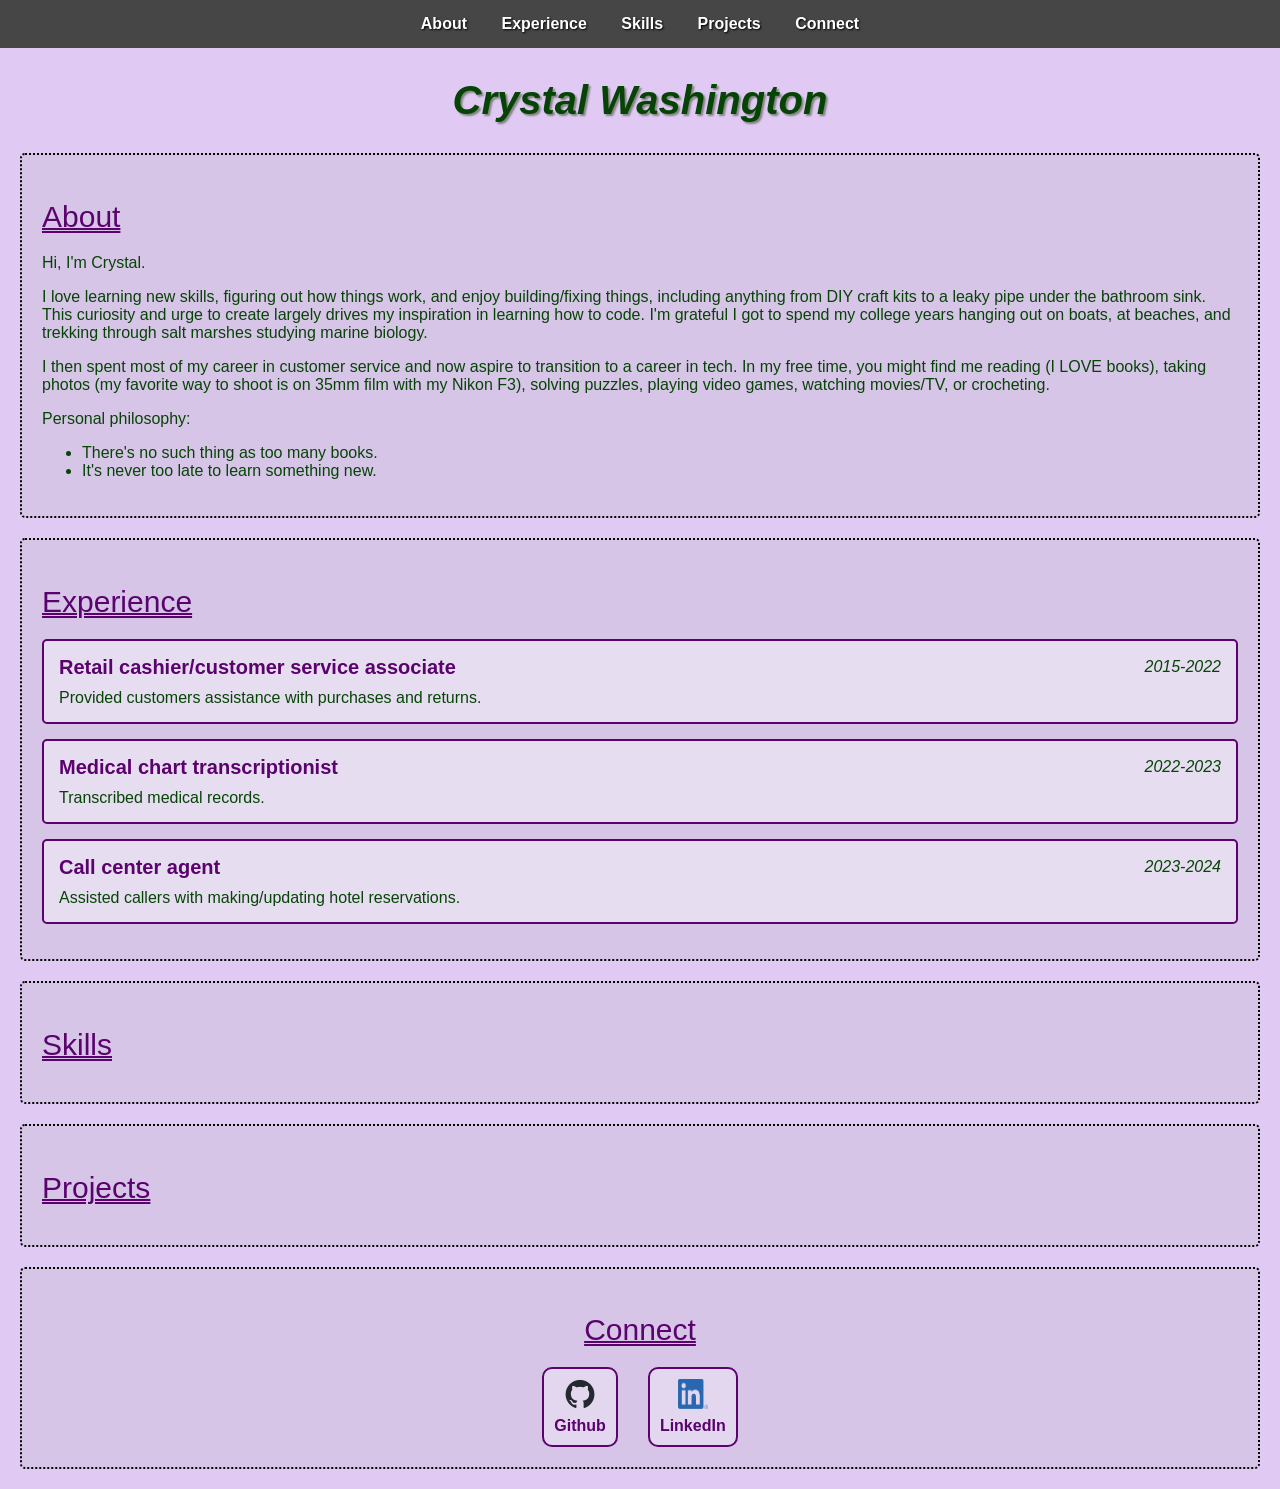
==== index.html @ 519ba272 "styling added" ====
<!DOCTYPE html>
<html lang="en">
    <head>
        <title>Crystal's Portfolio</title>
        <meta charset="UTF-8">
        <meta name="viewport" content="width=device-width, initial-scale=1.0">
        <meta name="description" content="Crystal Washington's web portfolio">
        <link rel="stylesheet" href="css/index.css">
    </head>

    <body>
        <nav>
            <a href="#About">About</a>
            <a href="#Experience">Experience</a>
            <a href="#Skills">Skills</a>
            <a href="#Projects">Projects</a>
            <a href="#Connect">Connect</a>
        </nav>

        <h1>Crystal Washington</h1>

      <section id="About">
        <h2>About</h2>
        <p>Hi, I'm Crystal. </p>

        <p>I love learning new skills, figuring out how things work, and enjoy building/fixing things, including anything from DIY craft kits to a leaky pipe under the bathroom sink. This curiosity and urge to create largely drives my inspiration in learning how to code. I'm grateful I got to spend my college years hanging out on boats, at beaches, and trekking through salt marshes studying marine biology. </p>

        <!-- still trying to find these insert photo took on the dock from class or at beach  -->

        <p>I then spent most of my career in customer service and now aspire to transition to a career in tech. In my free time, you might find me reading (I LOVE books), taking photos (my favorite way to shoot is on 35mm film with my Nikon F3), solving puzzles, playing video games, watching movies/TV, or crocheting.</p>

        <!-- photo of some completed crochet pieces? stack of some books? -->

        <p>Personal philosophy:</p>
        <ul>
          <li>There's no such thing as too many books.</li>
          <li>It's never too late to learn something new.</li>
        </ul>

      </section>

      <section id="Experience">
        <h2>Experience</h2>
        <div class="experience-item">
            <div class="job-title">
                <h3>Retail cashier/customer service associate</h3>
                <p class="job-date">2015-2022</p>
            </div>
            <p class="job-description">Provided customers assistance with purchases and returns.</p>
        </div>

        <div class="experience-item">
            <div class="job-title">
                <h3>Medical chart transcriptionist</h3>
                <p class="job-date">2022-2023</p>
            </div>
            <p class="job-description">Transcribed medical records.</p>
        </div>

        <div class="experience-item">
            <div class="job-title">
                <h3>Call center agent</h3>
                <p class="job-date">2023-2024</p>
            </div>
            <p class="job-description"> Assisted callers with making/updating hotel reservations. </p>
        </div>
      </section>

      <section id="Skills">
        <h2>Skills</h2>
        <!-- Filling in this section in upcoming lessons -->
      </section>

      <section id="Projects">
        <h2>Projects</h2>
        <ul>
            <!-- Filling in this section in upcoming lessons -->
        </ul>
      </section>

      <section id="Connect">
        <h2>Connect</h2>
        <div class="connect-links">
            <a href="https://github.com/cryssw17" target="_blank" rel="noreferrer">
                <img src="images/github-logo.png" alt="GitHub cat logo" width="30" height="30">
                <span>Github</span>
            </a>

            <a href="https://www.linkedin.com/in/crystal-washington-173469292/" target="_blank" rel="noreferrer">
                <img src="images/linkedin-icon.png" alt="LinkedIn icon" width="30" height="30">
                <span>LinkedIn</span>
            </a>
        </div>
      </section>

    </body>
</html>
---- css/index.css ----
body {
    background-color: rgb(224, 202, 244);
    color: rgb(6, 68, 6);
    font-family: Arial, Helvetica, sans-serif;
    margin: 0;
    padding: 0;
}


nav {
    background-color: rgb(70, 70, 70);
    padding: 15px;
    text-align: center;
    position:sticky;
    top: 0;
}

nav a {
    color: white;
    text-decoration: none;
    padding: 10px 15px;
    font-weight: bold;
    text-shadow: 1px 1px 2px black;
}

nav a:hover {
    text-decoration: underline;
    background-color: rgba(255, 255, 255, 0.2);
}


h1 {
    text-shadow: 2px 2px 2px grey;
    text-align: center;
    font-style: italic;
    font-size: 40px;
    margin: 30px 0;
}

section {
    padding: 20px;
    margin: 20px;
    background-color: rgba(179, 178, 180, 0.2);
    border: 2px dotted black;
    border-radius: 5px;
}


h2 {
    font-size: 30px;
    font-weight: normal;
    color: rgb(90, 2, 109);
    text-decoration: underline double;
    text-decoration-thickness: 2px;
    margin-bottom: 20px;
}


#Experience .experience-item {
    background-color: rgba(255, 255, 255, 0.4);
    padding: 15px;
    margin-bottom: 15px;
    border-radius: 5px;
    border: 2px solid rgb(90, 2, 109);
}

#Experience .job-title {
    display: flex;
    justify-content: space-between;
    align-items: center;
    margin-bottom: 10px;
}

#Experience h3 {
    margin: 0;
    color: rgb(90, 2, 109);
    font-size: 20px;
}

#Experience .job-date {
    color: rgb(6, 68, 6);
    font-style: italic;
    margin: 0;
}

#Experience .job-description {
    margin: 5px 0 0 0;
    color: rgb(6, 68, 6);
}


#Connect {
    text-align: center;
}

#Connect .connect-links {
    display: flex;
    justify-content: center;
}

#Connect a {
    display: flex;
    flex-direction: column;
    align-items: center;
    text-decoration: none;
    color: rgb(90, 2, 109);
    font-weight: bold;
    padding: 10px;
    margin: 0 15px;
    border: 2px solid rgb(90, 2, 109);
    border-radius: 10px;
    background-color: rgba(255, 255, 255, 0.3);
}

#Connect a:hover {
    background-color: rgba(255, 255, 255, 0.6);
}

#Connect a img {
    margin-bottom: 8px;
}

#Connect a span {
    font-size: 16px;
}
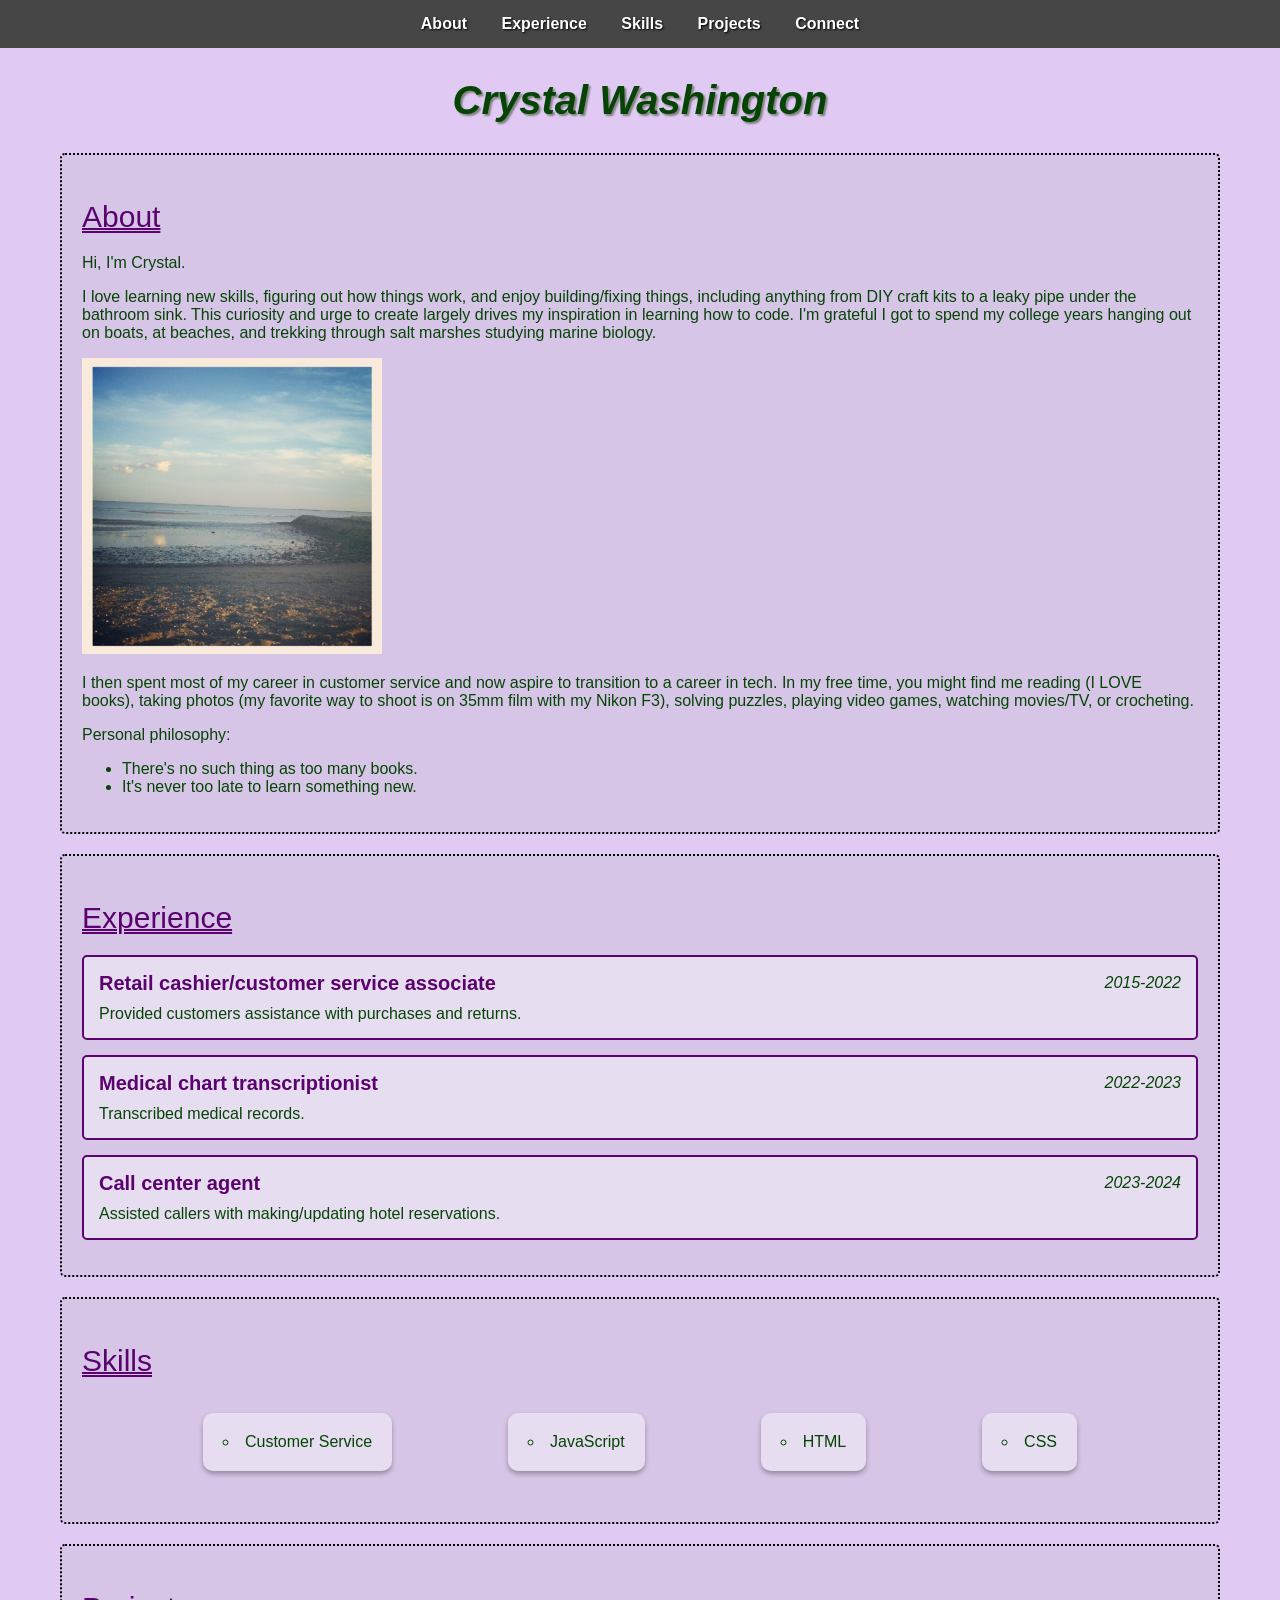
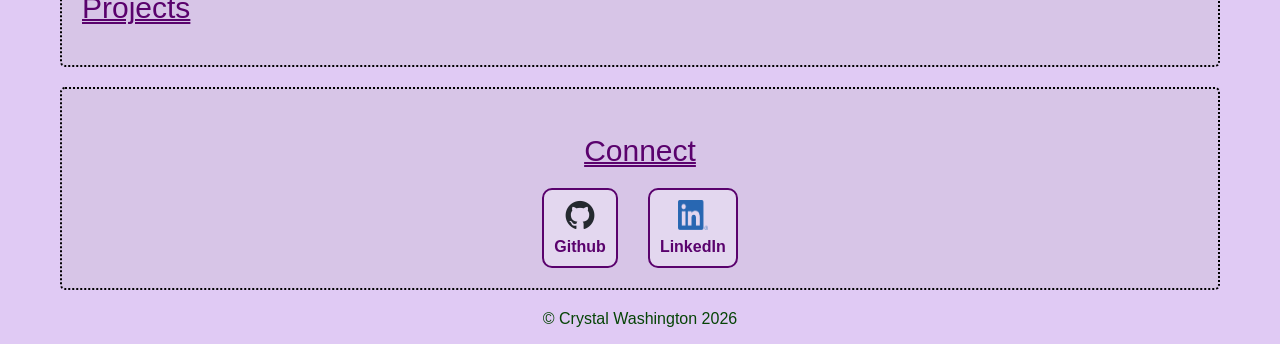
==== commit c9fee743: "added js, footer and skills" ====
--- a/index.html
+++ b/index.html
@@ -25,7 +25,7 @@
 
         <p>I love learning new skills, figuring out how things work, and enjoy building/fixing things, including anything from DIY craft kits to a leaky pipe under the bathroom sink. This curiosity and urge to create largely drives my inspiration in learning how to code. I'm grateful I got to spend my college years hanging out on boats, at beaches, and trekking through salt marshes studying marine biology. </p>
 
-        <!-- still trying to find these insert photo took on the dock from class or at beach  -->
+        <img src="images/beach.jpg" alt="beach at low tide" width="300">
 
         <p>I then spent most of my career in customer service and now aspire to transition to a career in tech. In my free time, you might find me reading (I LOVE books), taking photos (my favorite way to shoot is on 35mm film with my Nikon F3), solving puzzles, playing video games, watching movies/TV, or crocheting.</p>
 
@@ -68,7 +68,7 @@
 
       <section id="Skills">
         <h2>Skills</h2>
-        <!-- Filling in this section in upcoming lessons -->
+        <ul></ul>
       </section>
 
       <section id="Projects">
@@ -92,6 +92,6 @@
             </a>
         </div>
       </section>
-
+     <script src="js/index.js"></script> 
     </body>
 </html>
--- a/css/index.css
+++ b/css/index.css
@@ -2,7 +2,7 @@
     background-color: rgb(224, 202, 244);
     color: rgb(6, 68, 6);
     font-family: Arial, Helvetica, sans-serif;
-    margin: 0;
+    margin: 0 40px;
     padding: 0;
 }
 
@@ -13,6 +13,8 @@
     text-align: center;
     position:sticky;
     top: 0;
+    margin: 0 -40px;
+    
 }
 
 nav a {
@@ -26,6 +28,7 @@
 nav a:hover {
     text-decoration: underline;
     background-color: rgba(255, 255, 255, 0.2);
+    z-index: 1000;
 }
 
 
@@ -122,4 +125,26 @@
 
 #Connect a span {
     font-size: 16px;
+}
+
+footer {
+   text-align: center; 
+}
+
+#Skills ul {
+    display:flex;
+    align-items: center;
+    justify-content:space-evenly;
+    flex-wrap: wrap;
+    padding: 10px;
+}
+
+#Skills li {
+    background-color: rgba(255, 255, 255, 0.4);
+    border-radius: 10px;
+    list-style-type: circle;
+    list-style-position: inside;
+    margin: 5px;
+    padding: 20px;
+    box-shadow: 0px 3px 5px rgba(0,0,0,0.3);
 }
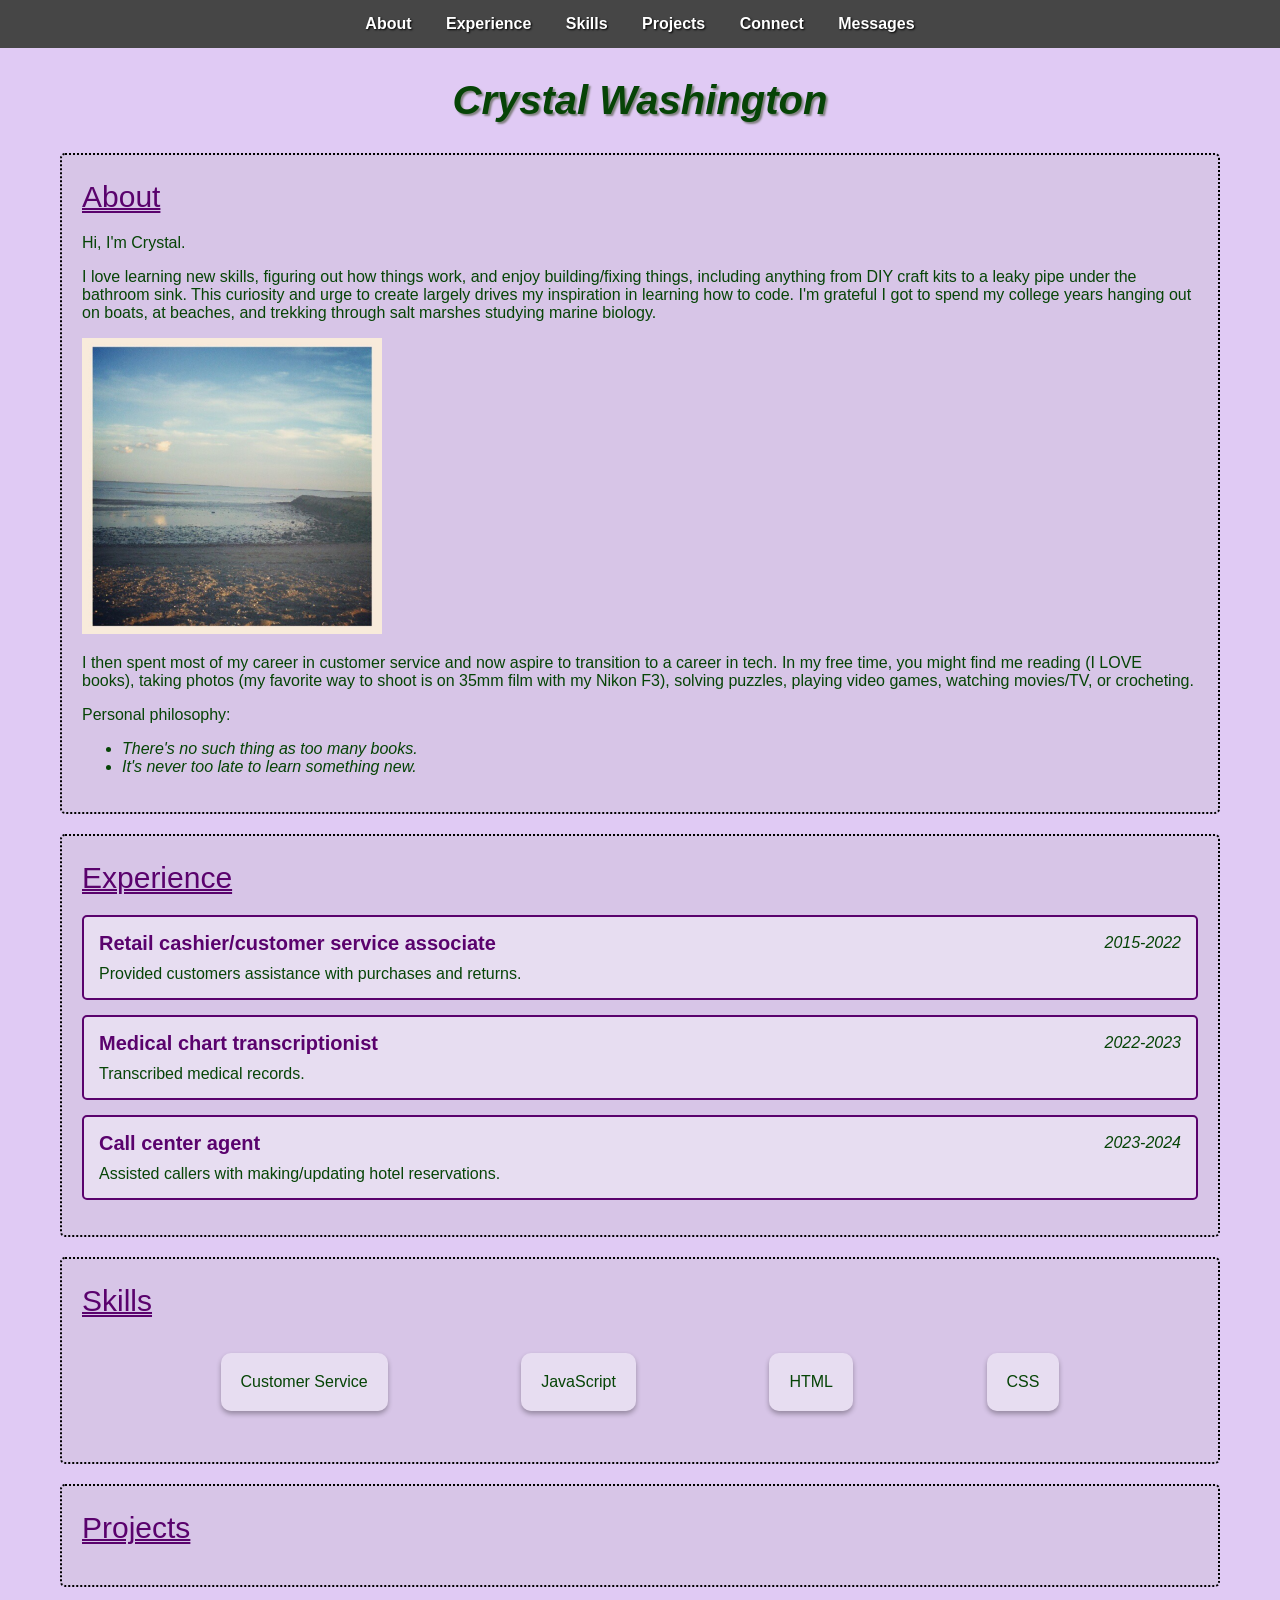
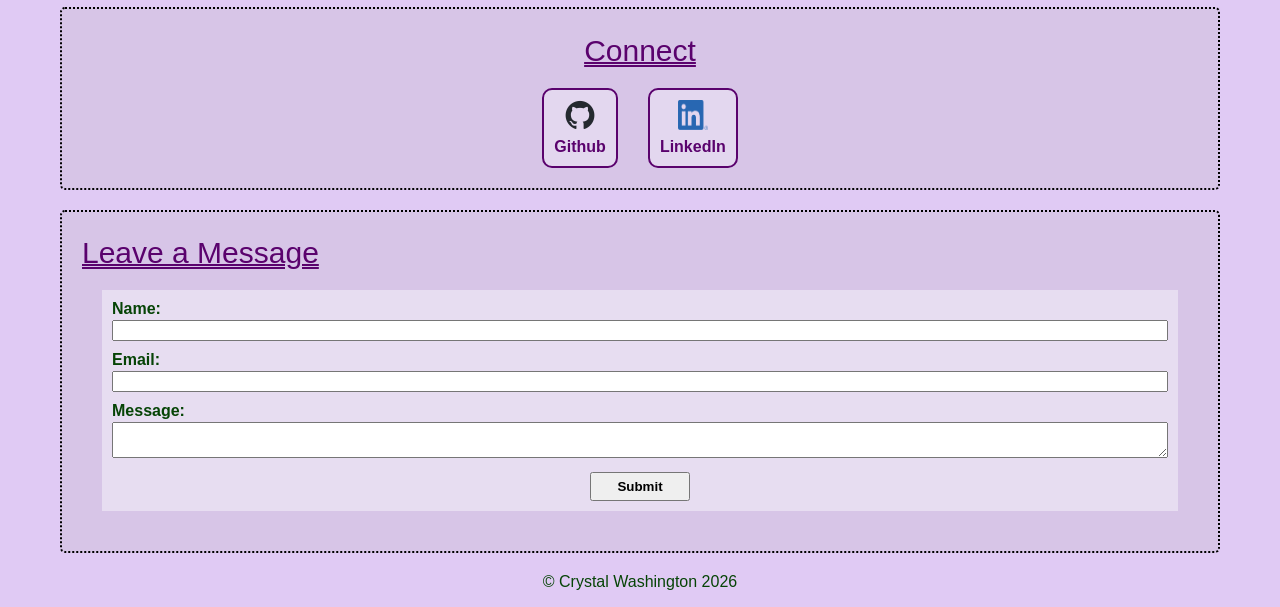
==== commit 373c005c: "added message form" ====
--- a/index.html
+++ b/index.html
@@ -10,16 +10,17 @@
 
     <body>
         <nav>
-            <a href="#About">About</a>
-            <a href="#Experience">Experience</a>
-            <a href="#Skills">Skills</a>
-            <a href="#Projects">Projects</a>
-            <a href="#Connect">Connect</a>
+            <a href="#about">About</a>
+            <a href="#experience">Experience</a>
+            <a href="#skills">Skills</a>
+            <a href="#projects">Projects</a>
+            <a href="#connect">Connect</a>
+            <a href="#leave_messages">Messages</a>
         </nav>
 
         <h1>Crystal Washington</h1>
 
-      <section id="About">
+      <section id="about">
         <h2>About</h2>
         <p>Hi, I'm Crystal. </p>
 
@@ -39,7 +40,7 @@
 
       </section>
 
-      <section id="Experience">
+      <section id="experience">
         <h2>Experience</h2>
         <div class="experience-item">
             <div class="job-title">
@@ -66,19 +67,19 @@
         </div>
       </section>
 
-      <section id="Skills">
+      <section id="skills">
         <h2>Skills</h2>
         <ul></ul>
       </section>
 
-      <section id="Projects">
+      <section id="projects">
         <h2>Projects</h2>
         <ul>
             <!-- Filling in this section in upcoming lessons -->
         </ul>
       </section>
 
-      <section id="Connect">
+      <section id="connect">
         <h2>Connect</h2>
         <div class="connect-links">
             <a href="https://github.com/cryssw17" target="_blank" rel="noreferrer">
@@ -92,6 +93,25 @@
             </a>
         </div>
       </section>
+      <section id="leave_messages">
+        <h2>Leave a Message</h2>
+        <form name="leave_message">
+            <label for="usersName">Name:</label>
+            <input type="text" id="usersName" name="usersName" required>
+            <br>
+            <label for="usersEmail">Email:</label>
+            <input type="email" id="usersEmail" name="usersEmail" required>
+            <br>
+            <label for="usersMessage">Message:</label>
+            <textarea id="usersMessage" name="usersMessage" required></textarea>
+            <br>
+            <button type="submit">Submit</button>
+        </form>
+      </section>
+      <section id="messages" hidden>
+        <h2>Messages</h2>
+        <ul></ul>
+      </section>
      <script src="js/index.js"></script> 
     </body>
 </html>
--- a/css/index.css
+++ b/css/index.css
@@ -42,6 +42,7 @@
 
 section {
     padding: 20px;
+    padding-top: 0px;
     margin: 20px;
     background-color: rgba(179, 178, 180, 0.2);
     border: 2px dotted black;
@@ -54,12 +55,15 @@
     font-weight: normal;
     color: rgb(90, 2, 109);
     text-decoration: underline double;
-    text-decoration-thickness: 2px;
+    text-decoration-thickness: 1.5px;
     margin-bottom: 20px;
 }
 
+#about li{
+    font-style: italic;
+}
 
-#Experience .experience-item {
+#experience .experience-item {
     background-color: rgba(255, 255, 255, 0.4);
     padding: 15px;
     margin-bottom: 15px;
@@ -67,41 +71,41 @@
     border: 2px solid rgb(90, 2, 109);
 }
 
-#Experience .job-title {
+#experience .job-title {
     display: flex;
     justify-content: space-between;
     align-items: center;
     margin-bottom: 10px;
 }
 
-#Experience h3 {
+#experience h3 {
     margin: 0;
     color: rgb(90, 2, 109);
     font-size: 20px;
 }
 
-#Experience .job-date {
+#experience .job-date {
     color: rgb(6, 68, 6);
     font-style: italic;
     margin: 0;
 }
 
-#Experience .job-description {
+#experience .job-description {
     margin: 5px 0 0 0;
     color: rgb(6, 68, 6);
 }
 
 
-#Connect {
+#connect {
     text-align: center;
 }
 
-#Connect .connect-links {
+#connect .connect-links {
     display: flex;
     justify-content: center;
 }
 
-#Connect a {
+#connect a {
     display: flex;
     flex-direction: column;
     align-items: center;
@@ -115,15 +119,15 @@
     background-color: rgba(255, 255, 255, 0.3);
 }
 
-#Connect a:hover {
+#connect a:hover {
     background-color: rgba(255, 255, 255, 0.6);
 }
 
-#Connect a img {
+#connect a img {
     margin-bottom: 8px;
 }
 
-#Connect a span {
+#connect a span {
     font-size: 16px;
 }
 
@@ -131,7 +135,7 @@
    text-align: center; 
 }
 
-#Skills ul {
+#skills ul {
     display:flex;
     align-items: center;
     justify-content:space-evenly;
@@ -139,12 +143,41 @@
     padding: 10px;
 }
 
-#Skills li {
+#skills li {
     background-color: rgba(255, 255, 255, 0.4);
     border-radius: 10px;
-    list-style-type: circle;
-    list-style-position: inside;
+    list-style: none;
     margin: 5px;
     padding: 20px;
     box-shadow: 0px 3px 5px rgba(0,0,0,0.3);
-}+}
+
+form {
+    background-color:rgba(255, 255, 255, 0.4);
+    padding: 10px;
+    margin: 20px;
+}
+
+form label{
+    display: block;
+    margin-bottom: 2px;
+    font-weight: 700;
+
+}
+
+form input,
+form textarea {
+    margin-bottom: 10px;
+    width: 100%;
+    box-sizing:border-box;
+
+}
+
+button{
+    display: block;
+    width: 100px;
+    padding: 5px;
+    font-weight: 700;
+    margin: 0 auto;
+}
+
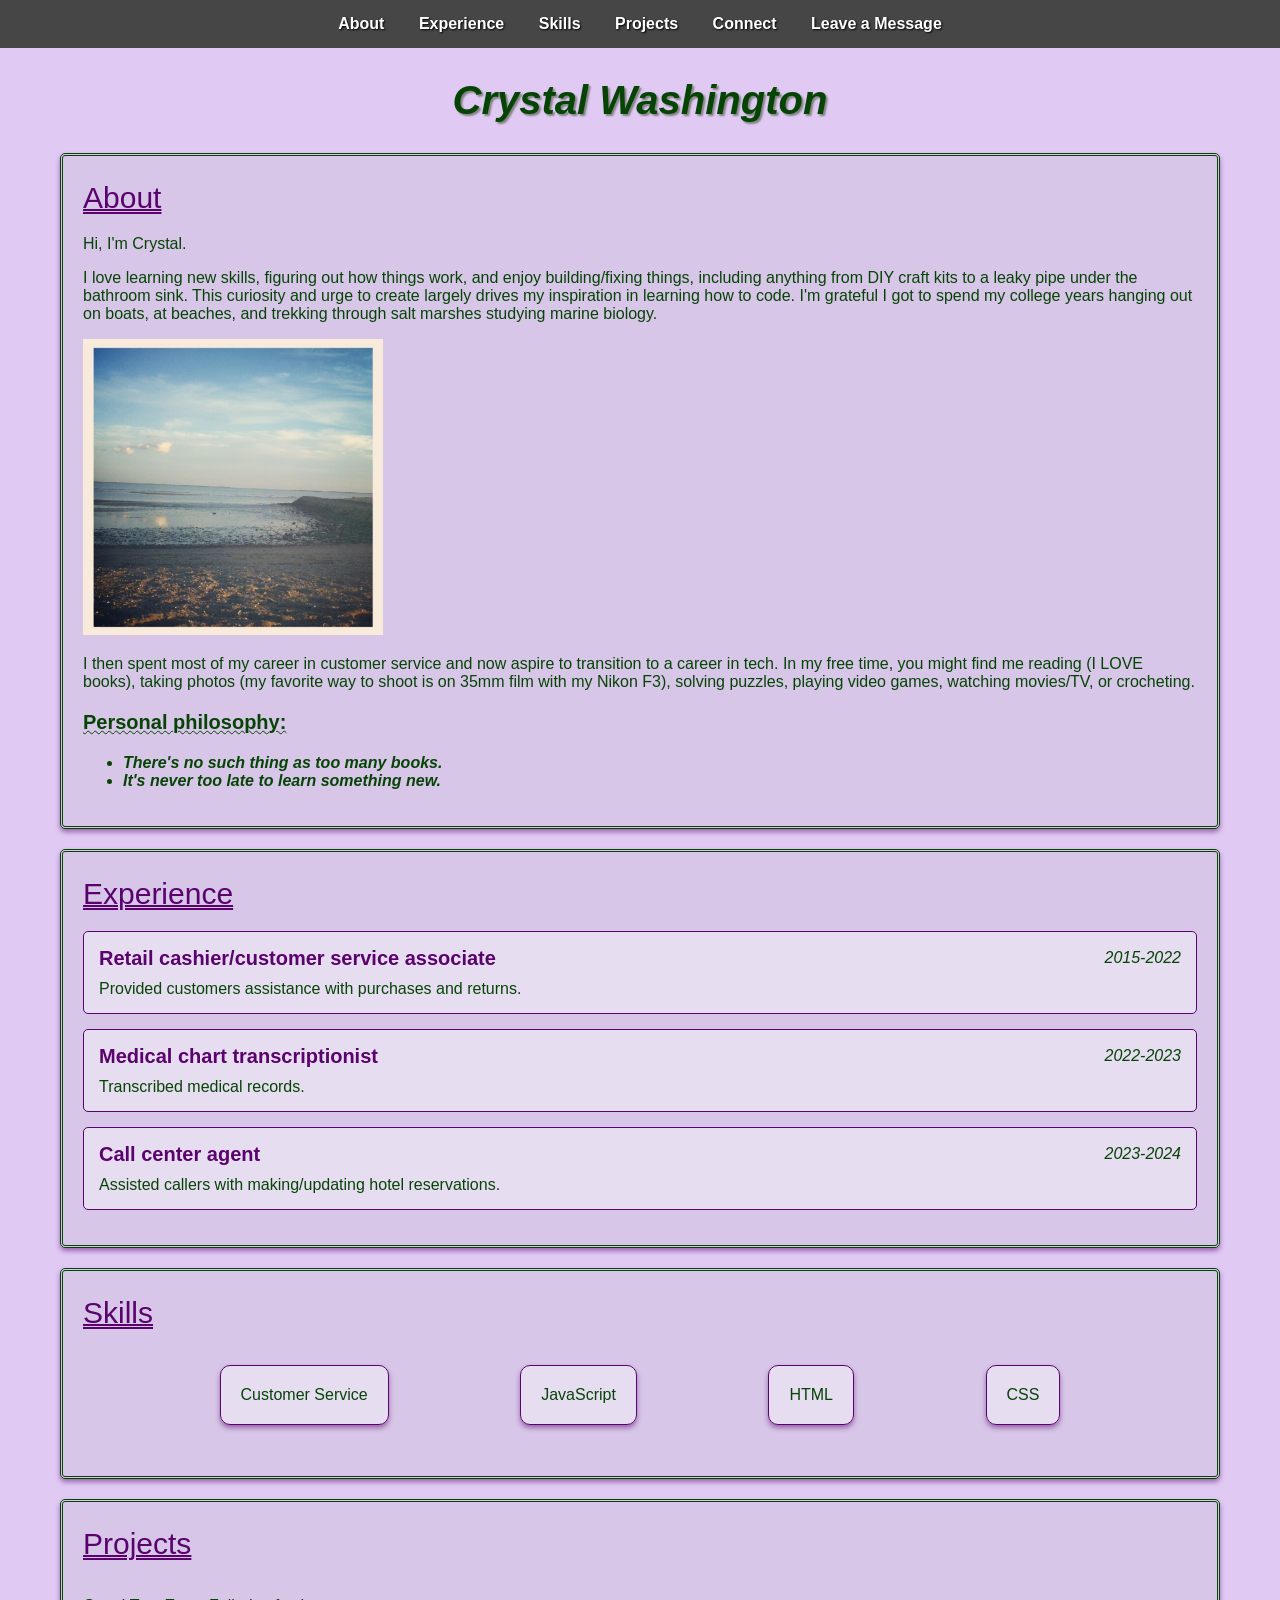
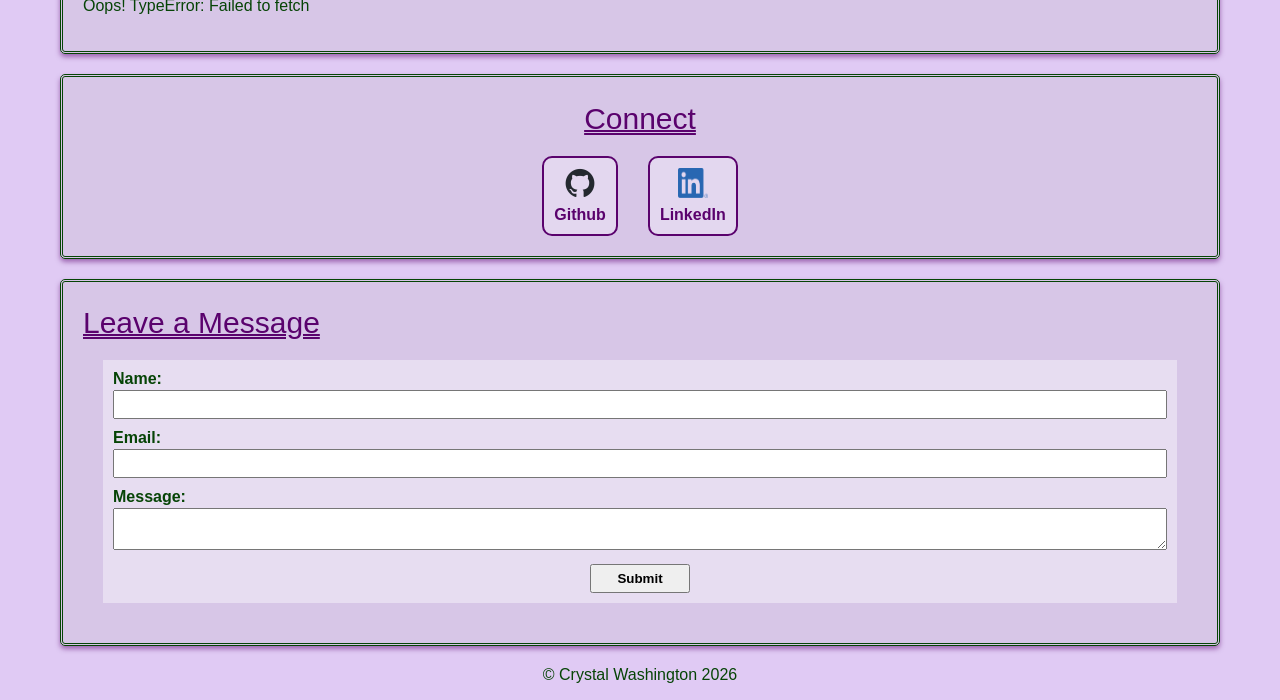
==== commit 944cb029: "api fetch for repo" ====
--- a/index.html
+++ b/index.html
@@ -15,7 +15,7 @@
             <a href="#skills">Skills</a>
             <a href="#projects">Projects</a>
             <a href="#connect">Connect</a>
-            <a href="#leave_messages">Messages</a>
+            <a href="#leave_messages">Leave a Message</a>
         </nav>
 
         <h1>Crystal Washington</h1>
@@ -32,8 +32,8 @@
 
         <!-- photo of some completed crochet pieces? stack of some books? -->
 
-        <p>Personal philosophy:</p>
-        <ul>
+        <p class="philosophy">Personal philosophy:</p>
+        <ul class="philosophy-items">
           <li>There's no such thing as too many books.</li>
           <li>It's never too late to learn something new.</li>
         </ul>
@@ -75,7 +75,12 @@
       <section id="projects">
         <h2>Projects</h2>
         <ul>
-            <!-- Filling in this section in upcoming lessons -->
+            <!-- used these li to see how section would look if had more than one repo to display -->
+            <!-- <li>test</li> 
+            <li>test2</li>
+            <li>test3</li>
+            <li>test4</li> -->
+
         </ul>
       </section>
 
--- a/css/index.css
+++ b/css/index.css
@@ -45,8 +45,9 @@
     padding-top: 0px;
     margin: 20px;
     background-color: rgba(179, 178, 180, 0.2);
-    border: 2px dotted black;
     border-radius: 5px;
+    border-style: double;
+    box-shadow: 0px 3px 5px rgb(90, 2, 109, 0.5);
 }
 
 
@@ -59,16 +60,12 @@
     margin-bottom: 20px;
 }
 
-#about li{
-    font-style: italic;
-}
-
 #experience .experience-item {
     background-color: rgba(255, 255, 255, 0.4);
     padding: 15px;
     margin-bottom: 15px;
     border-radius: 5px;
-    border: 2px solid rgb(90, 2, 109);
+    border: 1px solid rgb(90, 2, 109);
 }
 
 #experience .job-title {
@@ -149,7 +146,8 @@
     list-style: none;
     margin: 5px;
     padding: 20px;
-    box-shadow: 0px 3px 5px rgba(0,0,0,0.3);
+    border: 1px solid rgb(90, 2, 109);
+    box-shadow: 0px 3px 5px rgb(90, 2, 109, 0.5);
 }
 
 form {
@@ -170,10 +168,11 @@
     margin-bottom: 10px;
     width: 100%;
     box-sizing:border-box;
-
-}
-
-button{
+    padding: 5px;
+
+}
+
+form button{
     display: block;
     width: 100px;
     padding: 5px;
@@ -181,3 +180,44 @@
     margin: 0 auto;
 }
 
+#messages li {
+    margin-bottom: 10px;
+    list-style-type:square;
+}
+
+#messages button{
+    margin: 0 10px;
+    width: 65px;
+    padding: 5px;
+    font-weight: 700;
+    
+}
+
+#projects ul{
+    display: grid;
+    gap: 10px;
+    row-gap: 10px;
+}
+
+#projects li {
+    background-color: rgba(255, 255, 255, 0.4);
+    list-style: none;
+    padding: 10px;
+    width: 200px;
+    border-radius: 5px;
+    border: 1px solid rgb(90, 2, 109);
+    box-shadow: 0px 3px 5px rgb(90, 2, 109, 0.5);
+}
+
+
+.philosophy {
+    font-size:20px;
+    font-weight: bold;
+    text-decoration:underline wavy;
+    text-decoration-thickness: 1.15px;
+}
+
+.philosophy-items {
+    font-weight: bold;
+    font-style: italic;
+}
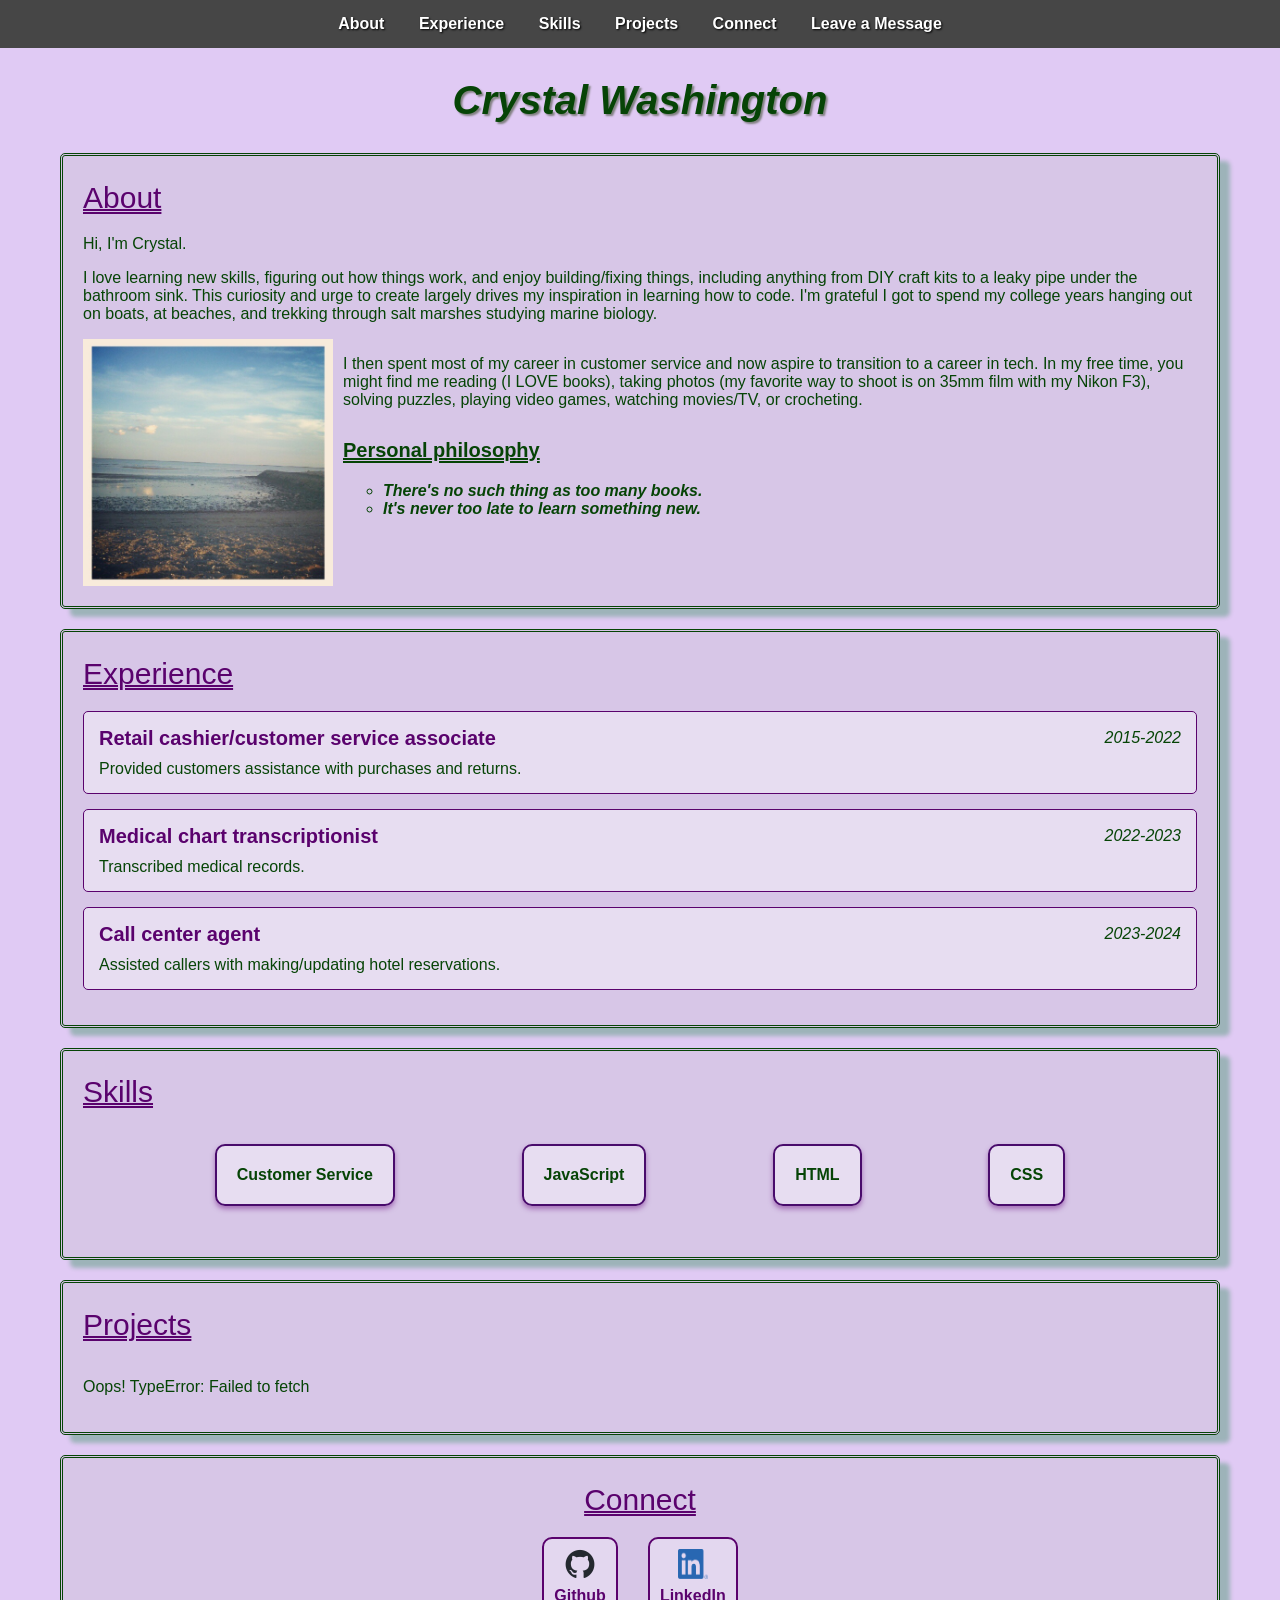
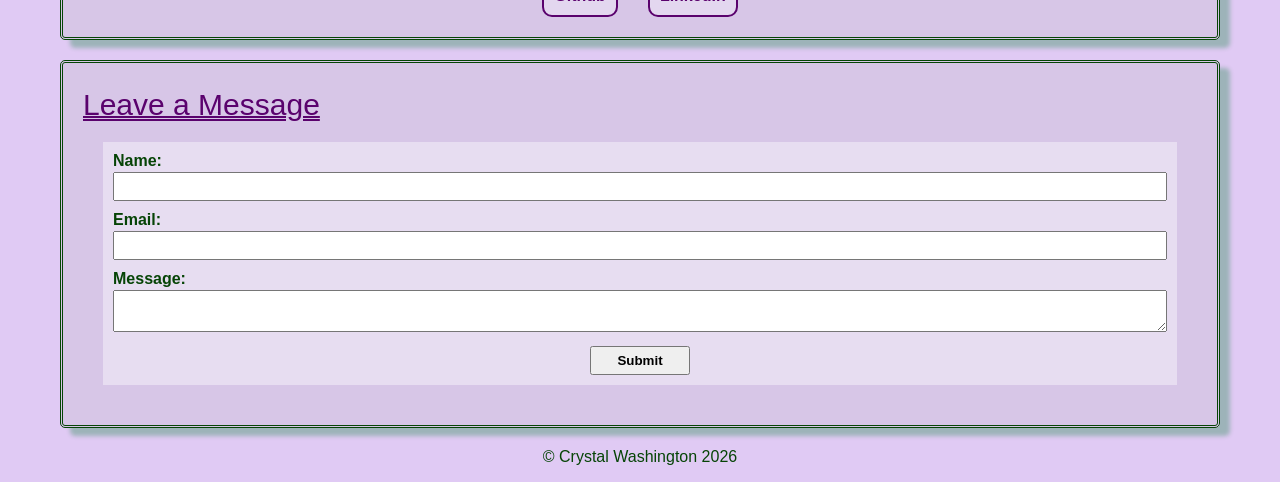
==== commit 6d665b4b: "adjusted about section styling" ====
--- a/index.html
+++ b/index.html
@@ -26,17 +26,21 @@
 
         <p>I love learning new skills, figuring out how things work, and enjoy building/fixing things, including anything from DIY craft kits to a leaky pipe under the bathroom sink. This curiosity and urge to create largely drives my inspiration in learning how to code. I'm grateful I got to spend my college years hanging out on boats, at beaches, and trekking through salt marshes studying marine biology. </p>
 
-        <img src="images/beach.jpg" alt="beach at low tide" width="300">
+        <div class="about-row">
+            <img src="images/beach.jpg" alt="beach at low tide" width="250">
+            <div class="row-text">
+                <p>I then spent most of my career in customer service and now aspire to transition to a career in tech. In my free time, you might find me reading (I LOVE books), taking photos (my favorite way to shoot is on 35mm film with my Nikon F3), solving puzzles, playing video games, watching movies/TV, or crocheting.</p>
 
-        <p>I then spent most of my career in customer service and now aspire to transition to a career in tech. In my free time, you might find me reading (I LOVE books), taking photos (my favorite way to shoot is on 35mm film with my Nikon F3), solving puzzles, playing video games, watching movies/TV, or crocheting.</p>
 
-        <!-- photo of some completed crochet pieces? stack of some books? -->
-
-        <p class="philosophy">Personal philosophy:</p>
-        <ul class="philosophy-items">
-          <li>There's no such thing as too many books.</li>
-          <li>It's never too late to learn something new.</li>
-        </ul>
+                <div class="philosophy">
+                <p>Personal philosophy</p>
+                <ul class="philosophy-items">
+                    <li>There's no such thing as too many books.</li>
+                    <li>It's never too late to learn something new.</li>
+                </ul>
+                </div>
+            </div>
+        </div>
 
       </section>
 
--- a/css/index.css
+++ b/css/index.css
@@ -47,7 +47,7 @@
     background-color: rgba(179, 178, 180, 0.2);
     border-radius: 5px;
     border-style: double;
-    box-shadow: 0px 3px 5px rgb(90, 2, 109, 0.5);
+    box-shadow: 10px 8px 4px rgba(2, 125, 51, 0.3);
 }
 
 
@@ -60,6 +60,31 @@
     margin-bottom: 20px;
 }
 
+#about .about-row {
+    display:flex;
+    align-items:flex-start;
+    gap: 10px;
+}
+
+
+#about .philosophy {
+    justify-self: center;
+    margin-top: 30px;
+}
+
+.philosophy p {
+    font-size:20px;
+    font-weight: bold;
+    text-decoration:underline double;
+    text-decoration-thickness: 1.5px;
+}
+
+.philosophy li {
+    font-weight: bold;
+    font-style: italic;
+    list-style: circle;
+}
+
 #experience .experience-item {
     background-color: rgba(255, 255, 255, 0.4);
     padding: 15px;
@@ -146,8 +171,9 @@
     list-style: none;
     margin: 5px;
     padding: 20px;
-    border: 1px solid rgb(90, 2, 109);
-    box-shadow: 0px 3px 5px rgb(90, 2, 109, 0.5);
+    border: 2px solid rgb(73, 11, 108);
+    box-shadow: 0px 3px 5px rgba(115, 24, 135, 0.5);
+    font-weight: bold;
 }
 
 form {
@@ -205,19 +231,10 @@
     padding: 10px;
     width: 200px;
     border-radius: 5px;
-    border: 1px solid rgb(90, 2, 109);
+    border: 2px solid rgb(90, 2, 109);
     box-shadow: 0px 3px 5px rgb(90, 2, 109, 0.5);
 }
 
 
-.philosophy {
-    font-size:20px;
-    font-weight: bold;
-    text-decoration:underline wavy;
-    text-decoration-thickness: 1.15px;
-}
-
-.philosophy-items {
-    font-weight: bold;
-    font-style: italic;
-}
+
+
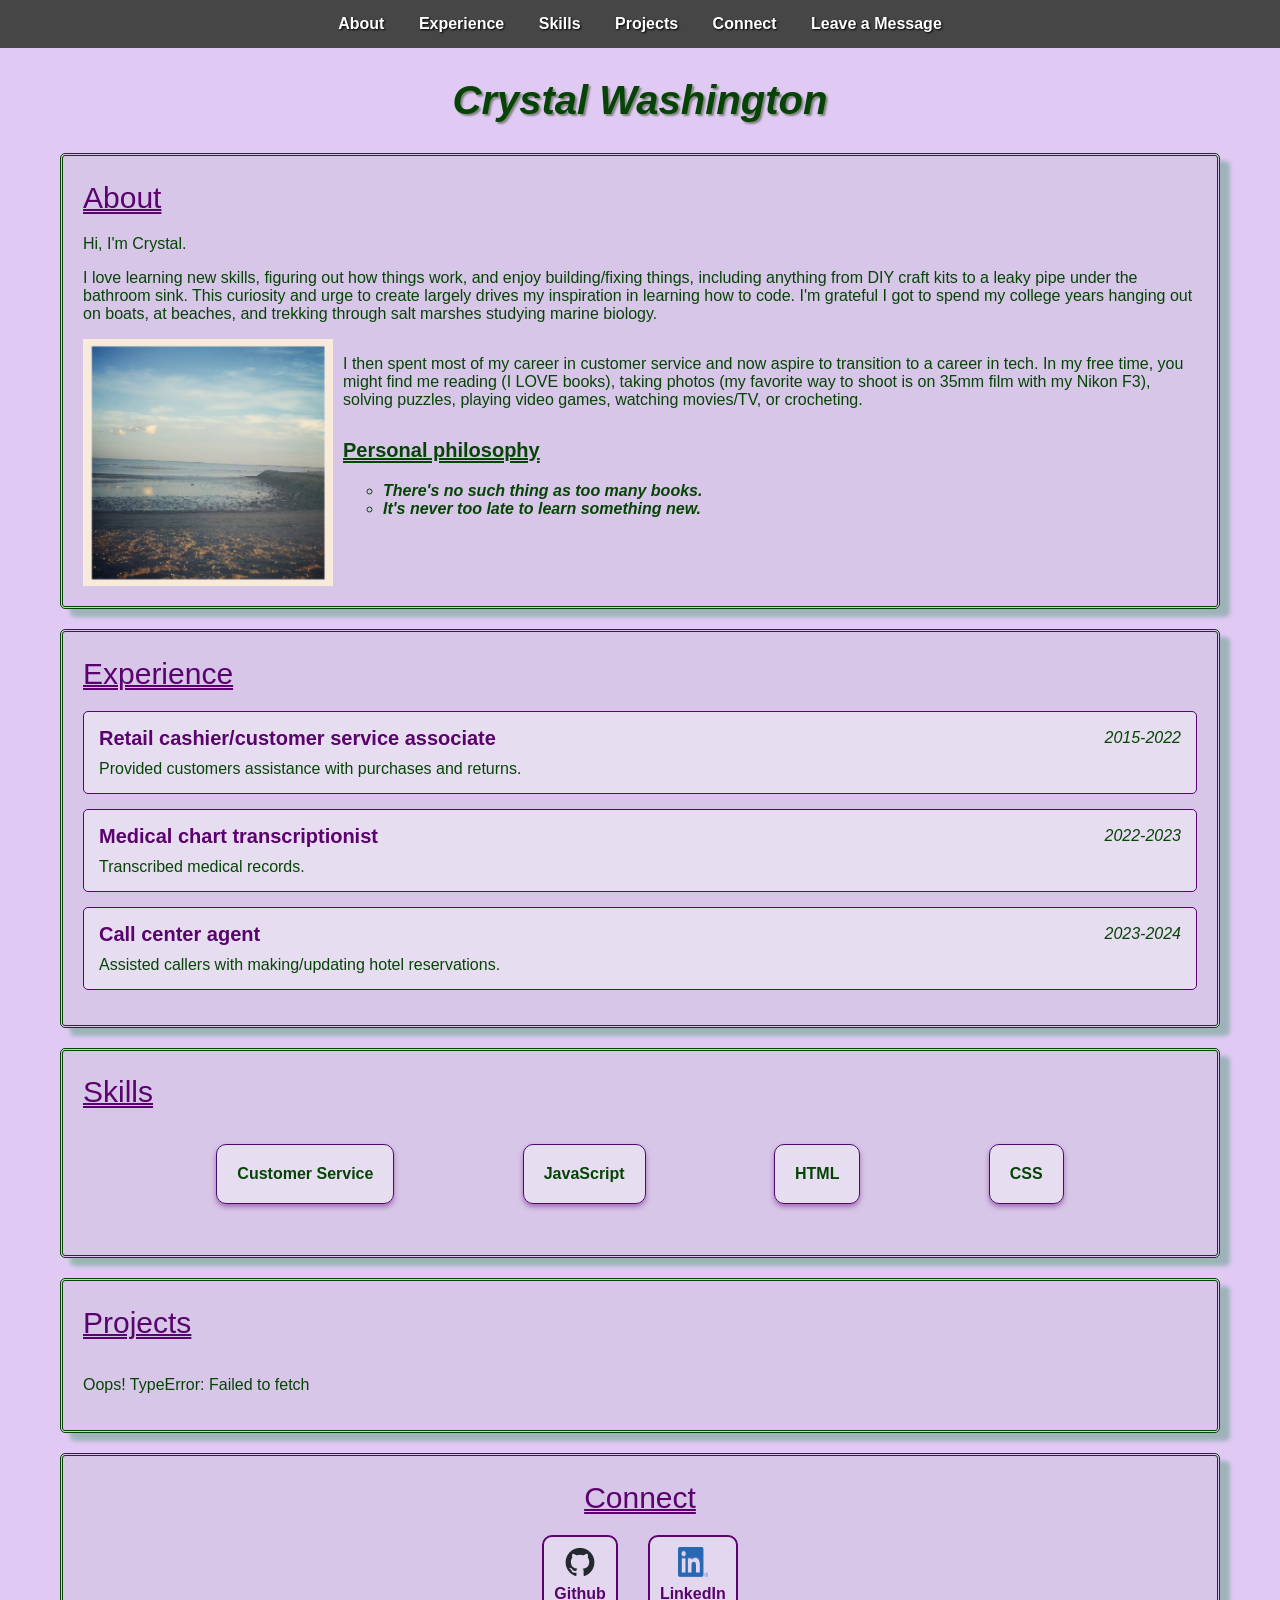
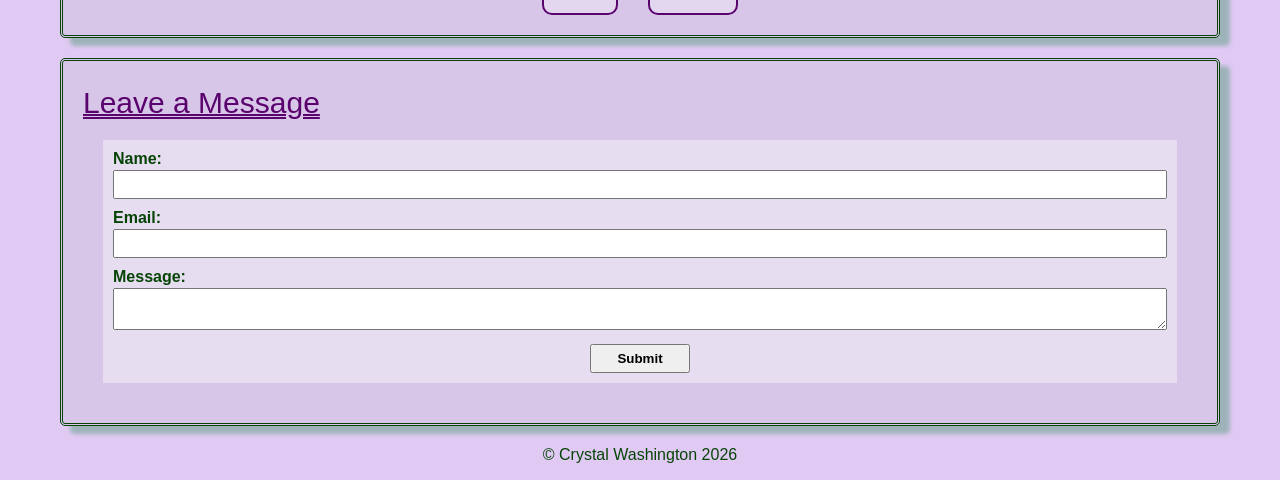
==== commit 9a3be7cc: "project section styling" ====
--- a/index.html
+++ b/index.html
@@ -34,7 +34,7 @@
 
                 <div class="philosophy">
                 <p>Personal philosophy</p>
-                <ul class="philosophy-items">
+                <ul>
                     <li>There's no such thing as too many books.</li>
                     <li>It's never too late to learn something new.</li>
                 </ul>
--- a/css/index.css
+++ b/css/index.css
@@ -117,46 +117,6 @@
     color: rgb(6, 68, 6);
 }
 
-
-#connect {
-    text-align: center;
-}
-
-#connect .connect-links {
-    display: flex;
-    justify-content: center;
-}
-
-#connect a {
-    display: flex;
-    flex-direction: column;
-    align-items: center;
-    text-decoration: none;
-    color: rgb(90, 2, 109);
-    font-weight: bold;
-    padding: 10px;
-    margin: 0 15px;
-    border: 2px solid rgb(90, 2, 109);
-    border-radius: 10px;
-    background-color: rgba(255, 255, 255, 0.3);
-}
-
-#connect a:hover {
-    background-color: rgba(255, 255, 255, 0.6);
-}
-
-#connect a img {
-    margin-bottom: 8px;
-}
-
-#connect a span {
-    font-size: 16px;
-}
-
-footer {
-   text-align: center; 
-}
-
 #skills ul {
     display:flex;
     align-items: center;
@@ -171,10 +131,50 @@
     list-style: none;
     margin: 5px;
     padding: 20px;
-    border: 2px solid rgb(73, 11, 108);
+    border: 1px solid rgb(73, 11, 108);
     box-shadow: 0px 3px 5px rgba(115, 24, 135, 0.5);
     font-weight: bold;
 }
+
+#connect {
+    text-align: center;
+}
+
+#connect .connect-links {
+    display: flex;
+    justify-content: center;
+}
+
+#connect a {
+    display: flex;
+    flex-direction: column;
+    align-items: center;
+    text-decoration: none;
+    color: rgb(90, 2, 109);
+    font-weight: bold;
+    padding: 10px;
+    margin: 0 15px;
+    border: 2px solid rgb(90, 2, 109);
+    border-radius: 10px;
+    background-color: rgba(255, 255, 255, 0.3);
+}
+
+#connect a:hover {
+    background-color: rgba(255, 255, 255, 0.6);
+}
+
+#connect a img {
+    margin-bottom: 8px;
+}
+
+#connect a span {
+    font-size: 16px;
+}
+
+footer {
+   text-align: center; 
+}
+
 
 form {
     background-color:rgba(255, 255, 255, 0.4);
@@ -221,20 +221,30 @@
 
 #projects ul{
     display: grid;
+    grid-template-columns: repeat(auto-fit, 140px);
     gap: 10px;
-    row-gap: 10px;
+    list-style: none;
 }
 
 #projects li {
+    display: flex;
+    align-items: center;
+    justify-content: center;
+    text-align:center;
+
+    min-height: 75px;
+    padding: 10px;
+    box-sizing: border-box;
+
     background-color: rgba(255, 255, 255, 0.4);
-    list-style: none;
-    padding: 10px;
-    width: 200px;
     border-radius: 5px;
     border: 2px solid rgb(90, 2, 109);
     box-shadow: 0px 3px 5px rgb(90, 2, 109, 0.5);
 }
 
-
-
-
+#projects li:hover {
+    background-color: rgba(255, 255, 255, 0.6);
+    font-weight: bold;
+}
+
+
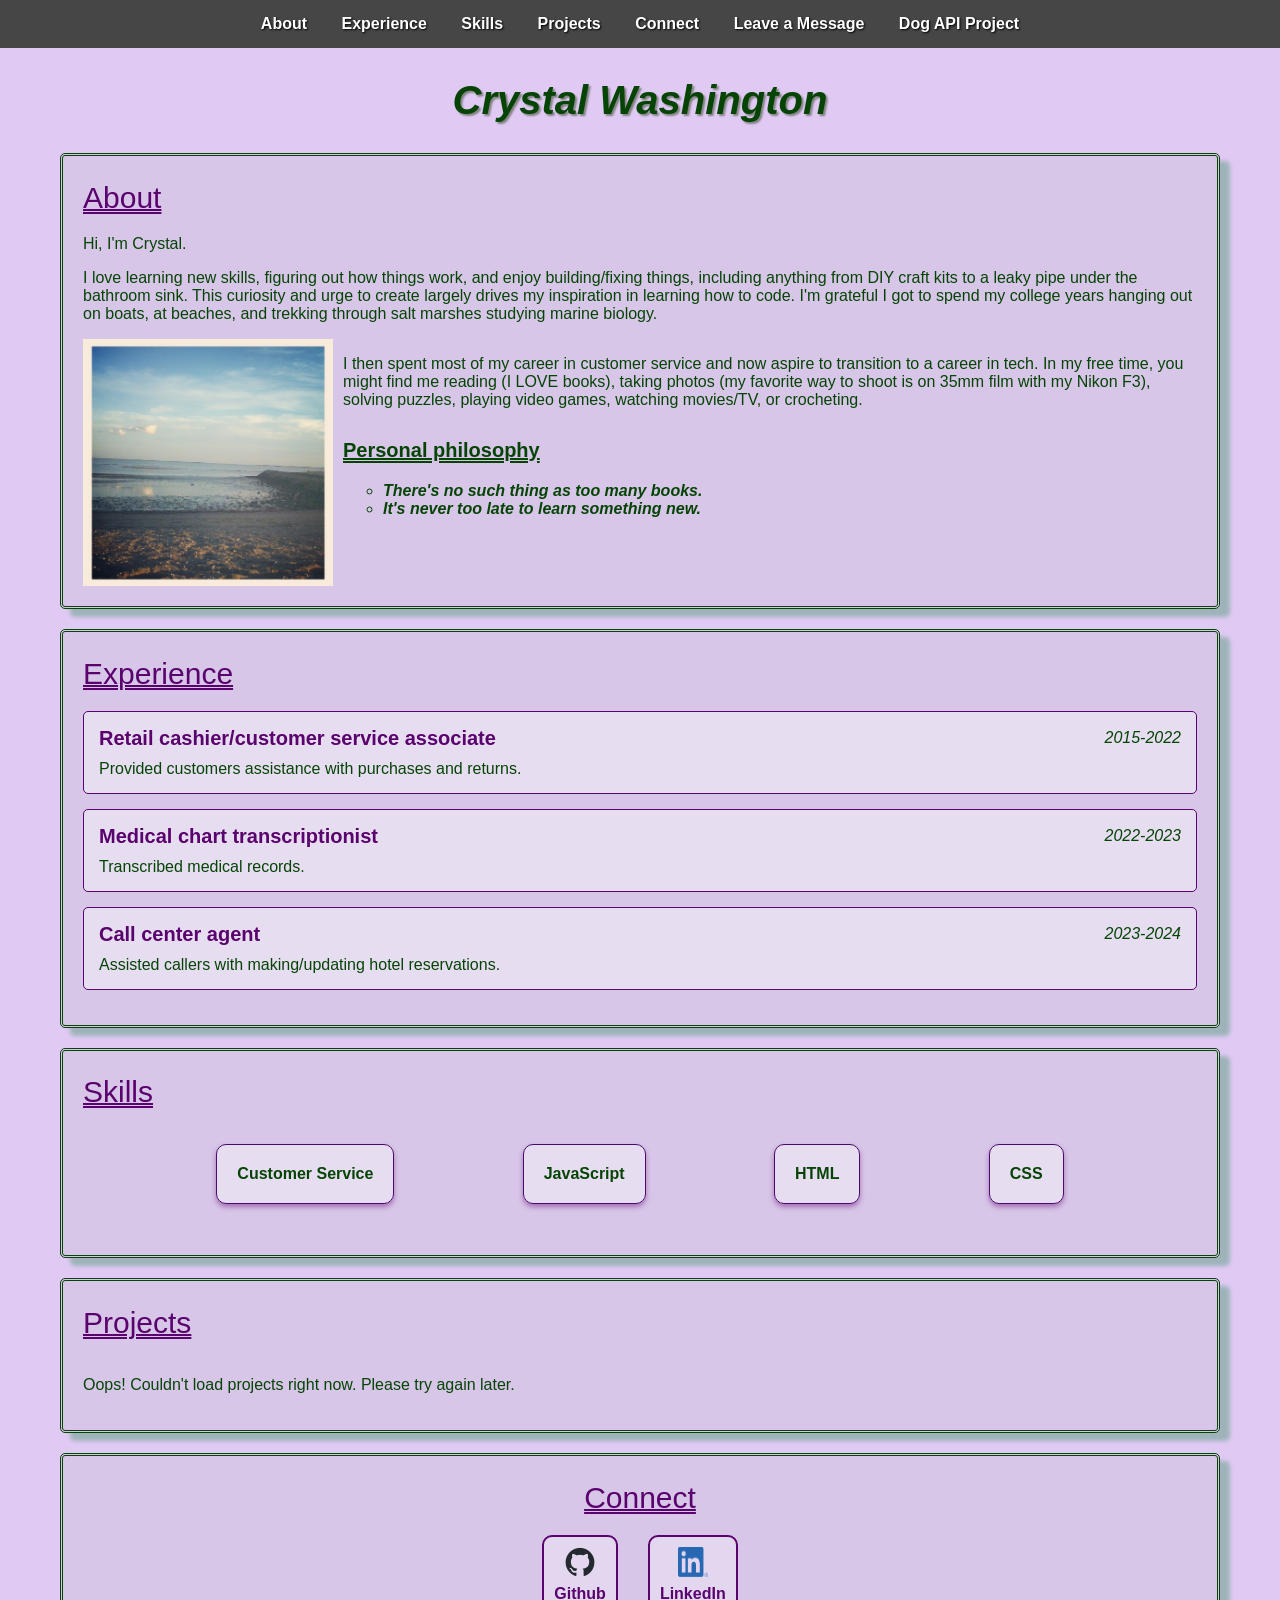
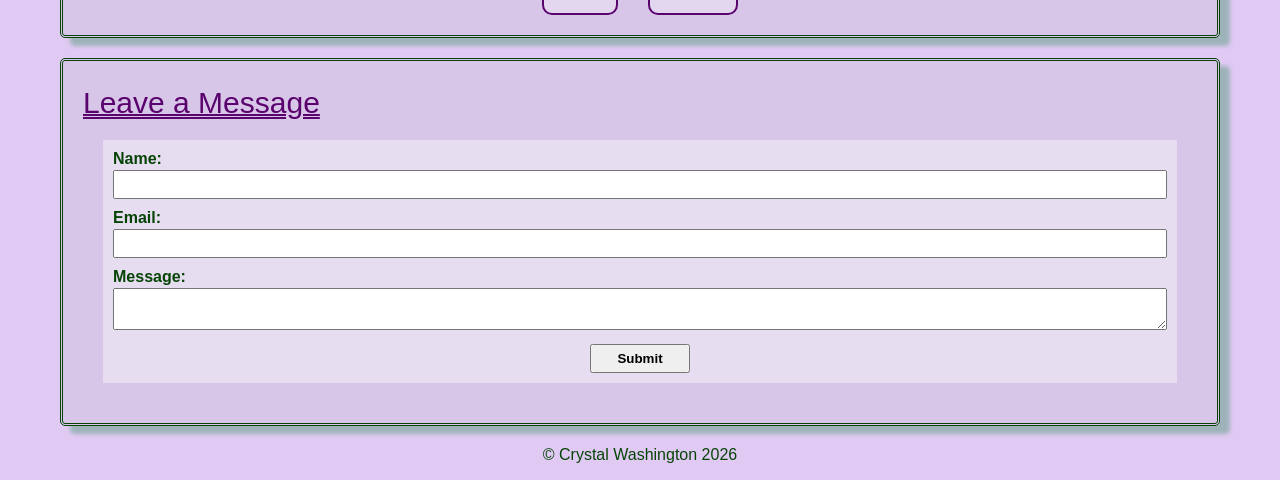
==== commit 04f51f03: "added open api page" ====
--- a/index.html
+++ b/index.html
@@ -16,6 +16,7 @@
             <a href="#projects">Projects</a>
             <a href="#connect">Connect</a>
             <a href="#leave_messages">Leave a Message</a>
+            <a href="open-api.html">Dog API Project</a>
         </nav>
 
         <h1>Crystal Washington</h1>
@@ -107,13 +108,13 @@
         <form name="leave_message">
             <label for="usersName">Name:</label>
             <input type="text" id="usersName" name="usersName" required>
-            <br>
+
             <label for="usersEmail">Email:</label>
             <input type="email" id="usersEmail" name="usersEmail" required>
-            <br>
+        
             <label for="usersMessage">Message:</label>
             <textarea id="usersMessage" name="usersMessage" required></textarea>
-            <br>
+            
             <button type="submit">Submit</button>
         </form>
       </section>
--- a/css/index.css
+++ b/css/index.css
@@ -224,6 +224,8 @@
     grid-template-columns: repeat(auto-fit, 140px);
     gap: 10px;
     list-style: none;
+    justify-content: center;
+    padding-left:0;
 }
 
 #projects li {
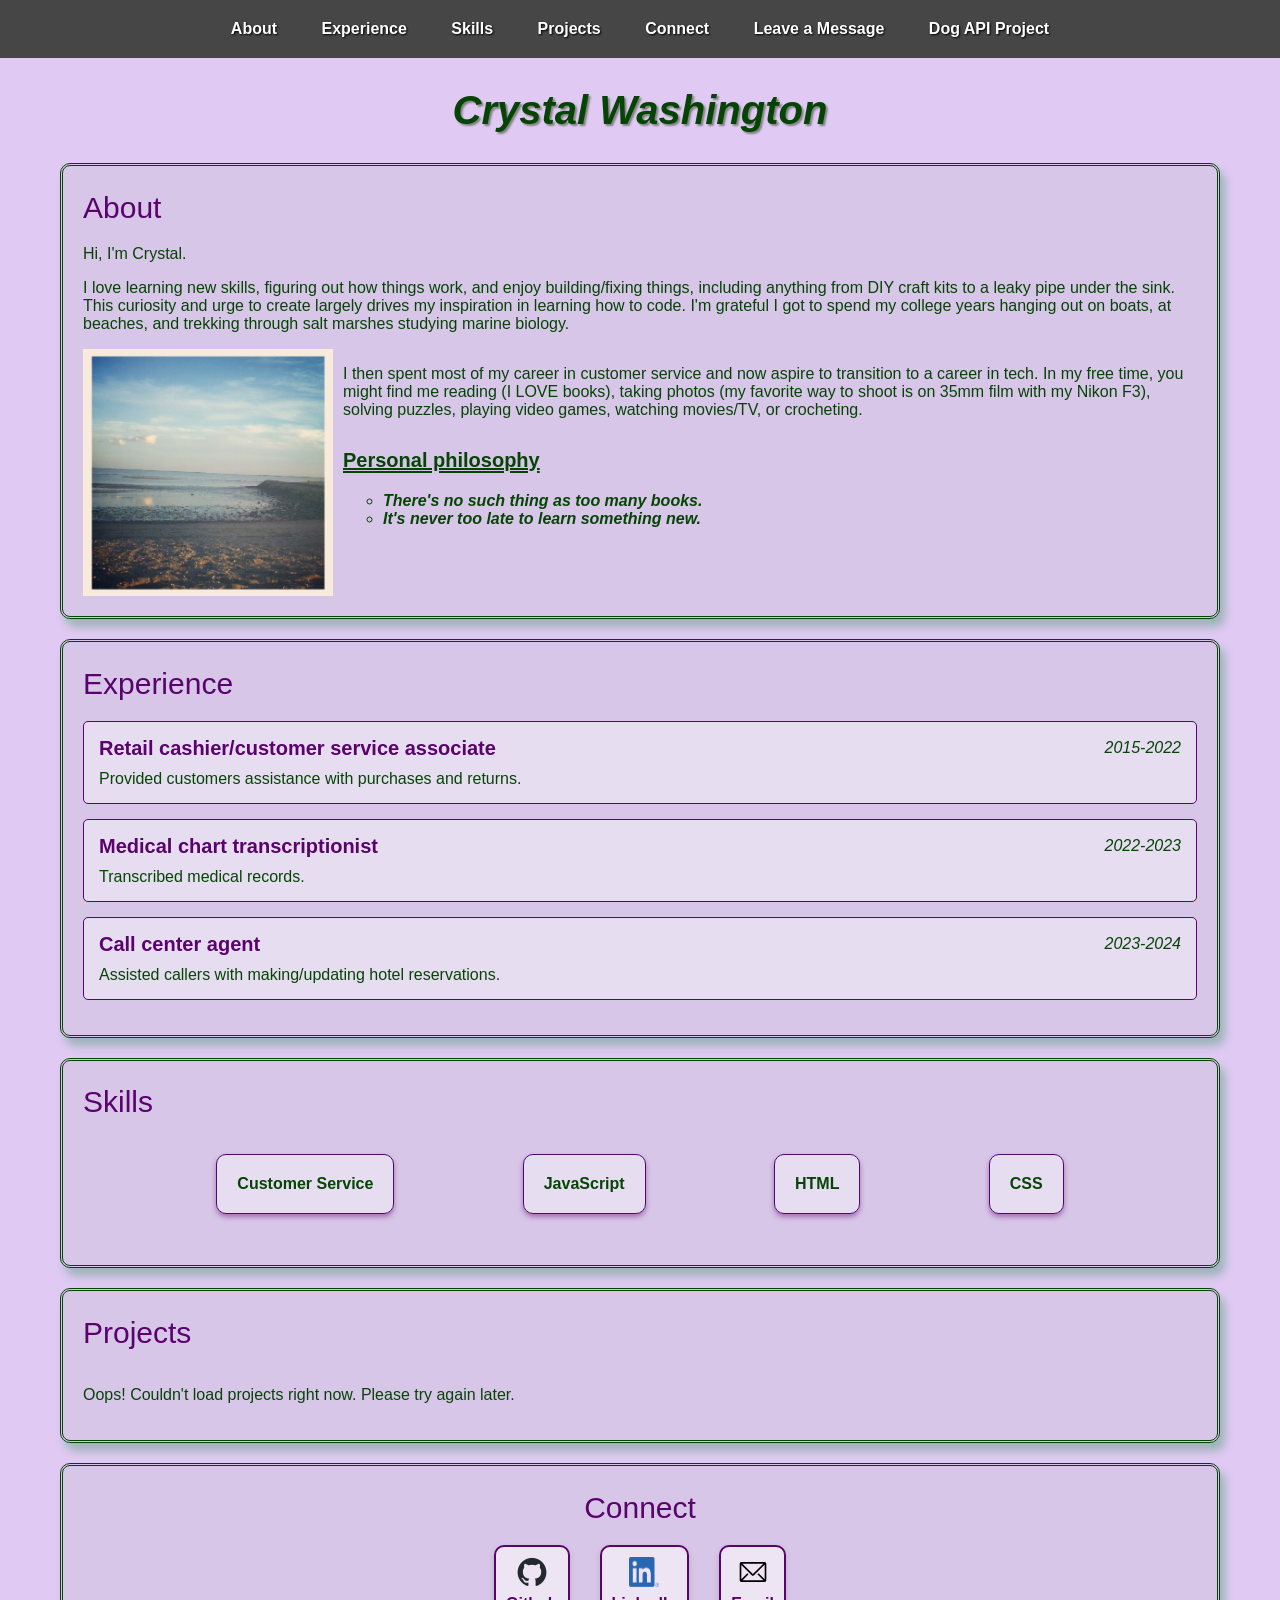
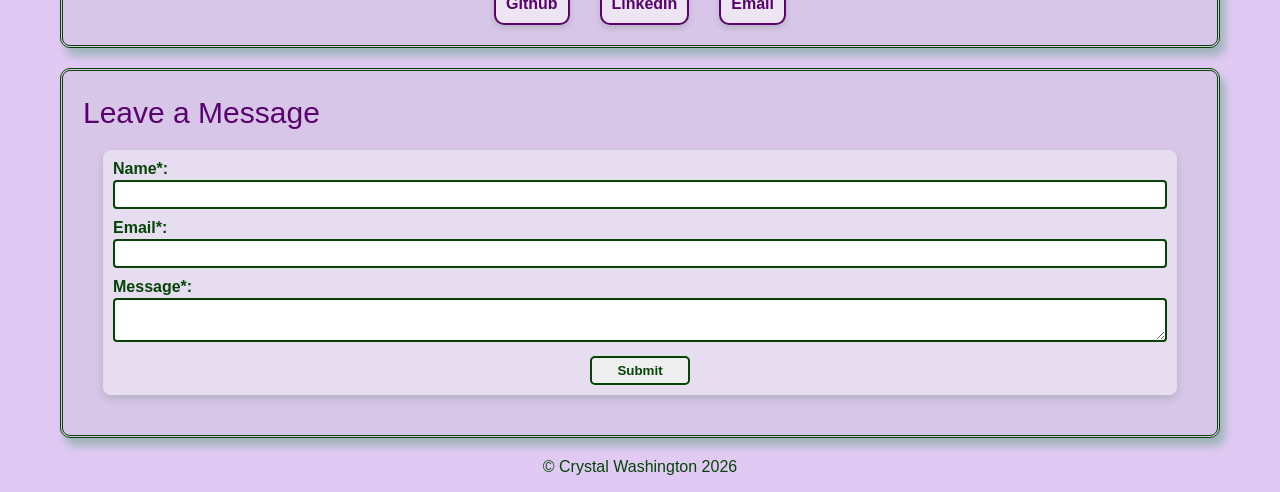
==== commit 4ecba1aa: "finishing touches on portfolio and open api pages" ====
--- a/index.html
+++ b/index.html
@@ -25,7 +25,7 @@
         <h2>About</h2>
         <p>Hi, I'm Crystal. </p>
 
-        <p>I love learning new skills, figuring out how things work, and enjoy building/fixing things, including anything from DIY craft kits to a leaky pipe under the bathroom sink. This curiosity and urge to create largely drives my inspiration in learning how to code. I'm grateful I got to spend my college years hanging out on boats, at beaches, and trekking through salt marshes studying marine biology. </p>
+        <p>I love learning new skills, figuring out how things work, and enjoy building/fixing things, including anything from DIY craft kits to a leaky pipe under the sink. This curiosity and urge to create largely drives my inspiration in learning how to code. I'm grateful I got to spend my college years hanging out on boats, at beaches, and trekking through salt marshes studying marine biology. </p>
 
         <div class="about-row">
             <img src="images/beach.jpg" alt="beach at low tide" width="250">
@@ -101,18 +101,22 @@
                 <img src="images/linkedin-icon.png" alt="LinkedIn icon" width="30" height="30">
                 <span>LinkedIn</span>
             </a>
+            <a href="mailto:cawash17@gmail.com" target="_blank" rel="noreferrer"> 
+                <img src="images/email.svg" alt="mail icon" width="30" height="30">
+                <span>Email</span>
+            </a>
         </div>
       </section>
       <section id="leave_messages">
         <h2>Leave a Message</h2>
         <form name="leave_message">
-            <label for="usersName">Name:</label>
+            <label for="usersName">Name*:</label>
             <input type="text" id="usersName" name="usersName" required>
 
-            <label for="usersEmail">Email:</label>
+            <label for="usersEmail">Email*:</label>
             <input type="email" id="usersEmail" name="usersEmail" required>
         
-            <label for="usersMessage">Message:</label>
+            <label for="usersMessage">Message*:</label>
             <textarea id="usersMessage" name="usersMessage" required></textarea>
             
             <button type="submit">Submit</button>
--- a/css/index.css
+++ b/css/index.css
@@ -20,13 +20,15 @@
 nav a {
     color: white;
     text-decoration: none;
-    padding: 10px 15px;
+    padding: 5px 20px;
     font-weight: bold;
     text-shadow: 1px 1px 2px black;
+    border-radius: 8px;
+    display: inline-block;
 }
 
 nav a:hover {
-    text-decoration: underline;
+    text-decoration: none;
     background-color: rgba(255, 255, 255, 0.2);
     z-index: 1000;
 }
@@ -45,9 +47,10 @@
     padding-top: 0px;
     margin: 20px;
     background-color: rgba(179, 178, 180, 0.2);
-    border-radius: 5px;
+    border-radius: 10px;
     border-style: double;
-    box-shadow: 10px 8px 4px rgba(2, 125, 51, 0.3);
+    box-shadow: 5px 8px 10px rgba(2, 125, 51, 0.3);
+    scroll-margin-top: 60px; 
 }
 
 
@@ -55,8 +58,7 @@
     font-size: 30px;
     font-weight: normal;
     color: rgb(90, 2, 109);
-    text-decoration: underline double;
-    text-decoration-thickness: 1.5px;
+    text-decoration: none;
     margin-bottom: 20px;
 }
 
@@ -156,11 +158,12 @@
     margin: 0 15px;
     border: 2px solid rgb(90, 2, 109);
     border-radius: 10px;
-    background-color: rgba(255, 255, 255, 0.3);
+    background-color: rgba(255, 255, 255, 0.55);
+    box-shadow: 0 3px 6px rgba(6, 68, 6, 0.15);
 }
 
 #connect a:hover {
-    background-color: rgba(255, 255, 255, 0.6);
+    background-color: rgba(2, 125, 51, 0.25);
 }
 
 #connect a img {
@@ -180,6 +183,8 @@
     background-color:rgba(255, 255, 255, 0.4);
     padding: 10px;
     margin: 20px;
+    border-radius: 8px;
+    box-shadow: 0 4px 8px rgba(6, 68, 6, 0.15);
 }
 
 form label{
@@ -195,6 +200,8 @@
     width: 100%;
     box-sizing:border-box;
     padding: 5px;
+    border: 2px solid rgb(6, 68, 6);
+    border-radius: 4px;
 
 }
 
@@ -204,11 +211,41 @@
     padding: 5px;
     font-weight: 700;
     margin: 0 auto;
-}
-
+    color: rgb(6, 68, 6); /*form button text*/
+    border: 2px solid rgb(6, 68, 6);
+    border-radius: 5px;
+   }
+
+form button:hover {
+    background-color: rgba(2, 125, 51, 0.25);
+}
+
+.remove-btn {
+    font-weight: 700;
+    font-size: 12px;
+    color: rgb(6, 68, 6);
+    border: 1px solid rgb(6, 68, 6);
+    border-radius: 5px;
+}
+
+.remove-btn:hover {
+    background-color: rgba(2, 125, 51, 0.25);
+}
+#messages ul {
+    padding: 10px;
+    margin: 20px;
+}
 #messages li {
     margin-bottom: 10px;
-    list-style-type:square;
+    list-style-type:none;
+    background-color:rgba(255, 255, 255, 0.4);
+    padding: 5px 10px;
+    border-radius: 5px;
+    border: 1px solid rgb(6, 68, 6);
+}
+
+#messages li a {
+    text-decoration: none;
 }
 
 #messages button{
@@ -221,7 +258,7 @@
 
 #projects ul{
     display: grid;
-    grid-template-columns: repeat(auto-fit, 140px);
+    grid-template-columns: repeat(auto-fit, 250px);
     gap: 10px;
     list-style: none;
     justify-content: center;
@@ -230,9 +267,10 @@
 
 #projects li {
     display: flex;
+    flex-direction: column;
     align-items: center;
     justify-content: center;
-    text-align:center;
+    text-align: left;
 
     min-height: 75px;
     padding: 10px;
@@ -245,8 +283,8 @@
 }
 
 #projects li:hover {
-    background-color: rgba(255, 255, 255, 0.6);
-    font-weight: bold;
-}
-
-
+    background-color: rgba(2, 125, 51, 0.25);
+    font-weight: bold;
+}
+
+
